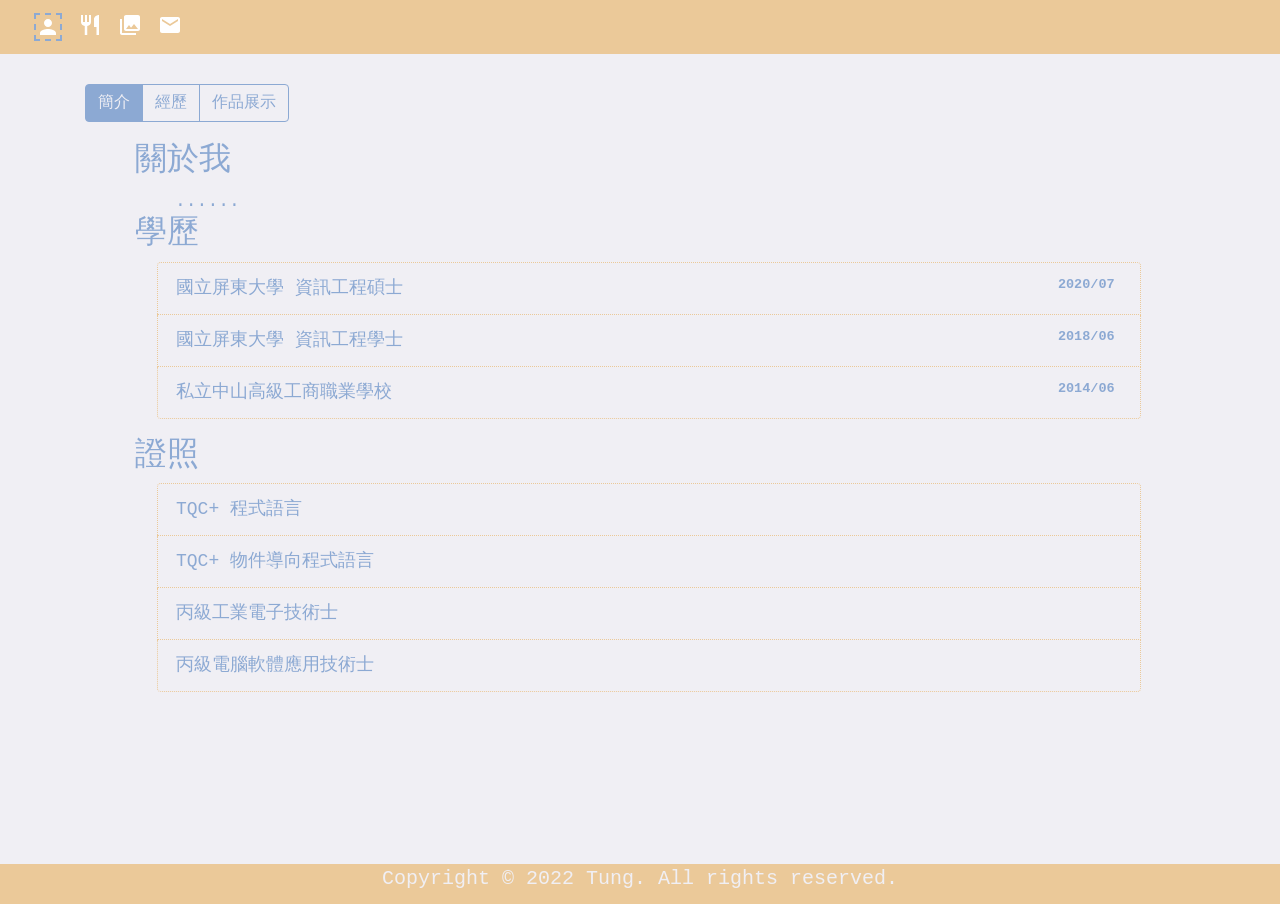
==== website/index.html @ 39ec830d "First version of the website" ====
<!doctype html>
<html>
  <head>
    <meta charset="utf8">
    <title>My Blog</title>
    <!--Bootstrap core-->
    <link rel="stylesheet" href="../src/framework/bootstrap/css/bootstrap.min.css">
    <script src="../src/framework/bootstrap/jquery-3.5.1.slim.min.js"></script>
    <script src="../src/framework/bootstrap/js/bootstrap.bundle.min.js"></script>
    <!--Vue core-->
    <script src="../src/framework/vue/vue.global.prod.js"></script>
    <!--Customed-->
    <link rel="stylesheet" href="base.css">
    <script type="text/javascript" src="base.js"></script>
    <!--if js is not supported-->
    <noscript>
      <!--meta http-equiv="refresh" content="0;url=./NoSupport.html"-->
    </noscript>
  </head>
  
  <body id="app">
    <header></header>

    <nav v-html="mNavbarHtml"></nav>

    <main class="user-select-none">
      <div class="container">
        <div class="btn-group" role="group">
          <button type="button" class="btn btn-outline-info customedBtn" v-for="item in mTabBtnInfo" :id="item[0]" v-text="item[1]" @click="btnEvent($event)"></button>
        </div>

        <div class="content" v-html="mContentHtml">
        </div>
      </div>
    </main>

    <footer v-html="mFooterHtml"></footer>

    <script>
      $(document).ready(function(){
        $('[data-toggle="tooltip"]').tooltip();
        setActiveNavbarItem('profile');
      });

      Vue.createApp({
        data() {
          return {
            mNavbarHtml: 'Nav Bar',
            mFooterHtml: 'Copyright', 
            mContentHtml: 'Welcome to the New Blog!', 
            mTabBtnInfo: [
              ['aboutTabBtn', '簡介'], 
              ['expTabBtn', '經歷'],
              ['portfolioTabBtn', '作品展示']
            ]
          }
        },
        mounted() {
          this.mNavbarHtml = getNavbarHtml();
          this.mFooterHtml = getCopyrightHtml();
          this.mContentHtml = getAboutHtml();
          setActiveBtnGroupBtn(this.mTabBtnInfo[0][0]);
        },
        methods: {
          btnEvent(event) {
            var id = event.target.id;
            switch(id) {
              case this.mTabBtnInfo[0][0]:
                this.mContentHtml = getAboutHtml();
                break;
              case this.mTabBtnInfo[1][0]:
                this.mContentHtml = getExpHtml();
                break;
              case this.mTabBtnInfo[2][0]:
                this.mContentHtml = getPortfolioHtml();
                break;
              default:
                break;
            }
            setActiveBtnGroupBtn(id);
          }
        }
      }).mount('#app');
    </script>
  </body>
</html>
---- website/base.css ----
/*
@import "navbar.css";
*/

:root {
  --orange-color: #ebc999;
  --white-color: #f0eff4;
  --blue-color: #8ca9d3;
  --red-color: #f26659;
}

* {
  font-family: monospace;
}

body {
  margin: 0px;
}

header {
  background-color: var(--red-color); 
}

nav {
  background-color: var(--orange-color);
  color: var(--blue-color);
  min-height: 40px;
  height: 6vh;
  width: 100%;
}

main {
  background-color: var(--white-color);
  color: var(--blue-color);
  padding-bottom: 2em;
  font-size: 18px;
  min-height: 90vh;
  height: auto;
}

footer {
  background-color: var(--orange-color);
  color: var(--white-color);
  text-align: center;
  font-size: 20px;
  height: 4vh;
  width: 100%;
  min-height: 40px;
  cursor: default;
}

article {
  text-indent: 2em;
}

article.padding-2 {
  padding-left: 2em;
}

main div.container {
  padding-top: 30px;
  cursor: default;
  height: 100%;
}

main div.container h1 {
  text-indent: 0em;
}

main div.container h2 {
  text-indent: 1em;
}

main div.container h3 {
  text-indent: 2em;
}

div[class*="toolbar-"] {
  padding-bottom: 1em;
}

div.toolbar-2 {
  padding-left: 2em;
}

div.toolbar-3 {
  padding-left: 3em;
}

div.toolbar-4 {
  padding-left: 4em;
}

div.toolbar-4 span, div.toolbar-3 span {
  padding-left: 1.5em;
}
/** main content page for index.html  **/

div.content {
  text-indent: 1em;
  padding-left: 1em;
  padding-top: 20px;
  width: 100%;
}

button.customedBtn {
  color: var(--blue-color);
  border-color: var(--blue-color);
}

button.customedBtn:hover  {
  background-color: var(--white-color);
  color: var(--orange-color);
}

button.customedBtn.activeTabBtn {
  background-color: var(--blue-color);
  color: var(--white-color);
}

div.customed-list-group-pannel {
  padding-bottom: 1em;
  padding-right: 3em;
  padding-left: 3em;
}

li.list-group-item.customed-list-group-item {
  background-color: var(--white-color);
  border-color: var(--orange-color);
  border-style: dotted;
  padding-left: 0px;
  margin-left: 0px;
}

figure.showpiece {
  padding-bottom: 24px;
  padding-left: 1em;
}

img.showcaseImg {
  border: 0.4em double var(--orange-color);
  height: 200px;
  width: 200px;
}

figcaption.showcaseTxt {
  text-align: center;
  width: 200px;
  height: auto;
}
/**main content page for the restaurant.html***/

div.store-pannel {
  margin-right: 3em;
  margin-left: 3em;
}

div.store-pannel div.row > div.store-header {
  border-color: var(--orange-color);
  border-style: dotted;
  border-width: 1px;
  padding: 0.5em;

  text-align: center;
  font-weight: bolder;
}

div.store-pannel div.row > div.store-header a {
  color: var(--blue-color);
}

div.store-pannel div.row div a img {
  margin-top: -5px;
  width: 18px;
}

div.store-pannel div.row div.store-item {
  border-color: var(--orange-color);
  border-style: dotted;
  border-width: 1px;
  padding: 2em;
}

div.store-pannel div.row div.store-item div {
  padding-left: 2em;
}

div.store-pannel div.row div.store-item div.store-header {
  padding-left: 0px;
}
/**bootstrap UI  'navbar'**********************/
ul.navbar-nav li.nav-item a img.active {
  border: 2px var(--blue-color) dashed;
}

button.navbar-toggler {
  margin-left: 10px;
  font-size: 15px;
  padding: 0px;
  height: 28px;
  width: 28px;
}

#navbarContent ul {
  background-color: var(--orange-color);
  padding-left: 10px;
  width: 50px;
}
/**bootstrap UI 'tooltip'**********************/
.tooltip-inner {
  background-color: var(--red-color);
  color: var(--white-color);
  font-size: 1.5em;
  opacity: 1;
}

.tooltip.bs-tooltip-bottom .arrow:before {
  border-bottom-color: var(--red-color);
}
/**cutomed radio*******************************/
span.custom-radio {
  padding: 10px;
}

span.custom-radio .custom-control-input + .custom-control-label::before {
  background-color: var(--white-color);
  transform: scale(1.2);
}

span.custom-radio .custom-control-input:checked + .custom-control-label::before {
  border-color: var(--orange-color);
  background-color: var(--orange-color);
}
/**cutomed select******************************/
select.customed-select {
  appearance: none;
  -moz-appearance:none;
  -webkit-appearance:none;
  background: url('../src/img/double_arrow_down_white.svg') no-repeat right center transparent;
  background-color: var(--orange-color);
  border-color: var(--orange-color);
  color: var(--white-color);
  padding-right: 1.3em;
  padding-left: 0.3em;
  box-shadow: 0px 0px;
}
/**********************************************/
.full-height {
  height: 100%;
  width: auto;
}

.full-width {
  height: auto;
  width: 100%;
}
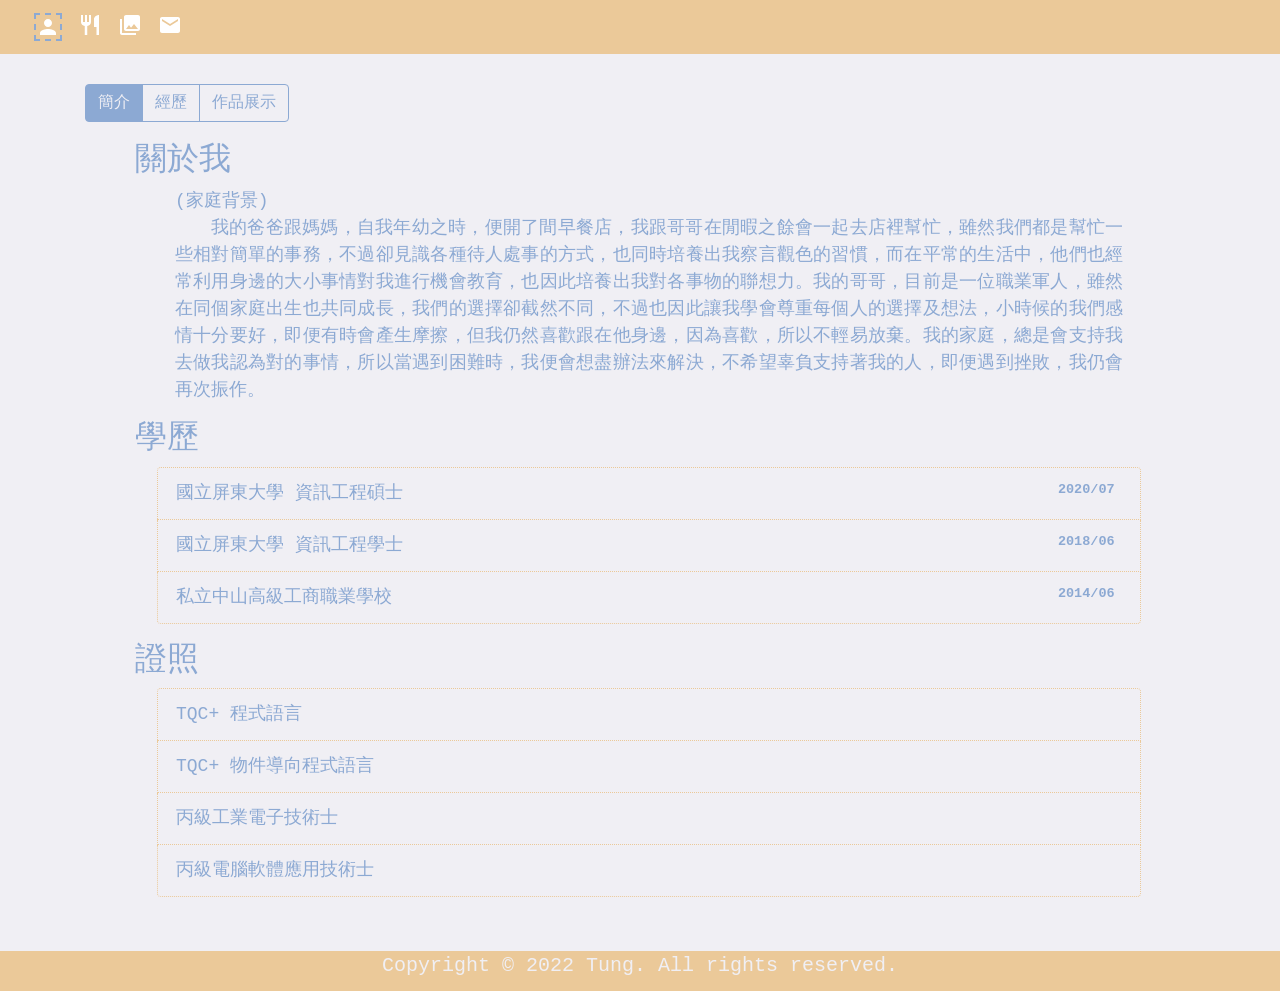
==== commit 6f703925: "1.Add the common function for the every webpage of the site. 2.Add a paragraph of text for the websi" ====
--- a/website/index.html
+++ b/website/index.html
@@ -2,85 +2,34 @@
 <html>
   <head>
     <meta charset="utf8">
-    <title>My Blog</title>
+    <title>Tung\'s blog</title>
     <!--Bootstrap core-->
     <link rel="stylesheet" href="../src/framework/bootstrap/css/bootstrap.min.css">
-    <script src="../src/framework/bootstrap/jquery-3.5.1.slim.min.js"></script>
-    <script src="../src/framework/bootstrap/js/bootstrap.bundle.min.js"></script>
-    <!--Vue core-->
-    <script src="../src/framework/vue/vue.global.prod.js"></script>
     <!--Customed-->
     <link rel="stylesheet" href="base.css">
-    <script type="text/javascript" src="base.js"></script>
-    <!--if js is not supported-->
-    <noscript>
-      <!--meta http-equiv="refresh" content="0;url=./NoSupport.html"-->
-    </noscript>
+    <script>
+      function go() {
+        location.href = './profile.html';
+      }
+    </script>
   </head>
   
-  <body id="app">
+  <body onLoad="go();">
     <header></header>
 
-    <nav v-html="mNavbarHtml"></nav>
+    <nav class="no-support">
+      <a href="./index.html">再試一次</a>
+    </nav>
 
     <main class="user-select-none">
       <div class="container">
-        <div class="btn-group" role="group">
-          <button type="button" class="btn btn-outline-info customedBtn" v-for="item in mTabBtnInfo" :id="item[0]" v-text="item[1]" @click="btnEvent($event)"></button>
-        </div>
-
-        <div class="content" v-html="mContentHtml">
+        <div class="content">
+	  您的瀏覽器不支援Javascript.
         </div>
       </div>
     </main>
 
-    <footer v-html="mFooterHtml"></footer>
+    <footer>Copyright © 2022 Tung. All rights reserved.</footer>
 
-    <script>
-      $(document).ready(function(){
-        $('[data-toggle="tooltip"]').tooltip();
-        setActiveNavbarItem('profile');
-      });
-
-      Vue.createApp({
-        data() {
-          return {
-            mNavbarHtml: 'Nav Bar',
-            mFooterHtml: 'Copyright', 
-            mContentHtml: 'Welcome to the New Blog!', 
-            mTabBtnInfo: [
-              ['aboutTabBtn', '簡介'], 
-              ['expTabBtn', '經歷'],
-              ['portfolioTabBtn', '作品展示']
-            ]
-          }
-        },
-        mounted() {
-          this.mNavbarHtml = getNavbarHtml();
-          this.mFooterHtml = getCopyrightHtml();
-          this.mContentHtml = getAboutHtml();
-          setActiveBtnGroupBtn(this.mTabBtnInfo[0][0]);
-        },
-        methods: {
-          btnEvent(event) {
-            var id = event.target.id;
-            switch(id) {
-              case this.mTabBtnInfo[0][0]:
-                this.mContentHtml = getAboutHtml();
-                break;
-              case this.mTabBtnInfo[1][0]:
-                this.mContentHtml = getExpHtml();
-                break;
-              case this.mTabBtnInfo[2][0]:
-                this.mContentHtml = getPortfolioHtml();
-                break;
-              default:
-                break;
-            }
-            setActiveBtnGroupBtn(id);
-          }
-        }
-      }).mount('#app');
-    </script>
   </body>
 </html>
--- a/website/base.css
+++ b/website/base.css
@@ -30,6 +30,11 @@
   width: 100%;
 }
 
+nav.no-support {
+  text-align: center;
+  font-size: 2em;
+}
+
 main {
   background-color: var(--white-color);
   color: var(--blue-color);
@@ -50,12 +55,27 @@
   cursor: default;
 }
 
+span.padding-2 {
+  padding-left: 2em;
+}
+
+span.padding-4 {
+  padding-left: 4em;
+}
+
 article {
   text-indent: 2em;
+  text-align: justify;
 }
 
 article.padding-2 {
   padding-left: 2em;
+  padding-right: 2em;
+}
+
+article.padding-4 {
+  padding-left: 4em;
+  padding-right: 4em;
 }
 
 main div.container {
